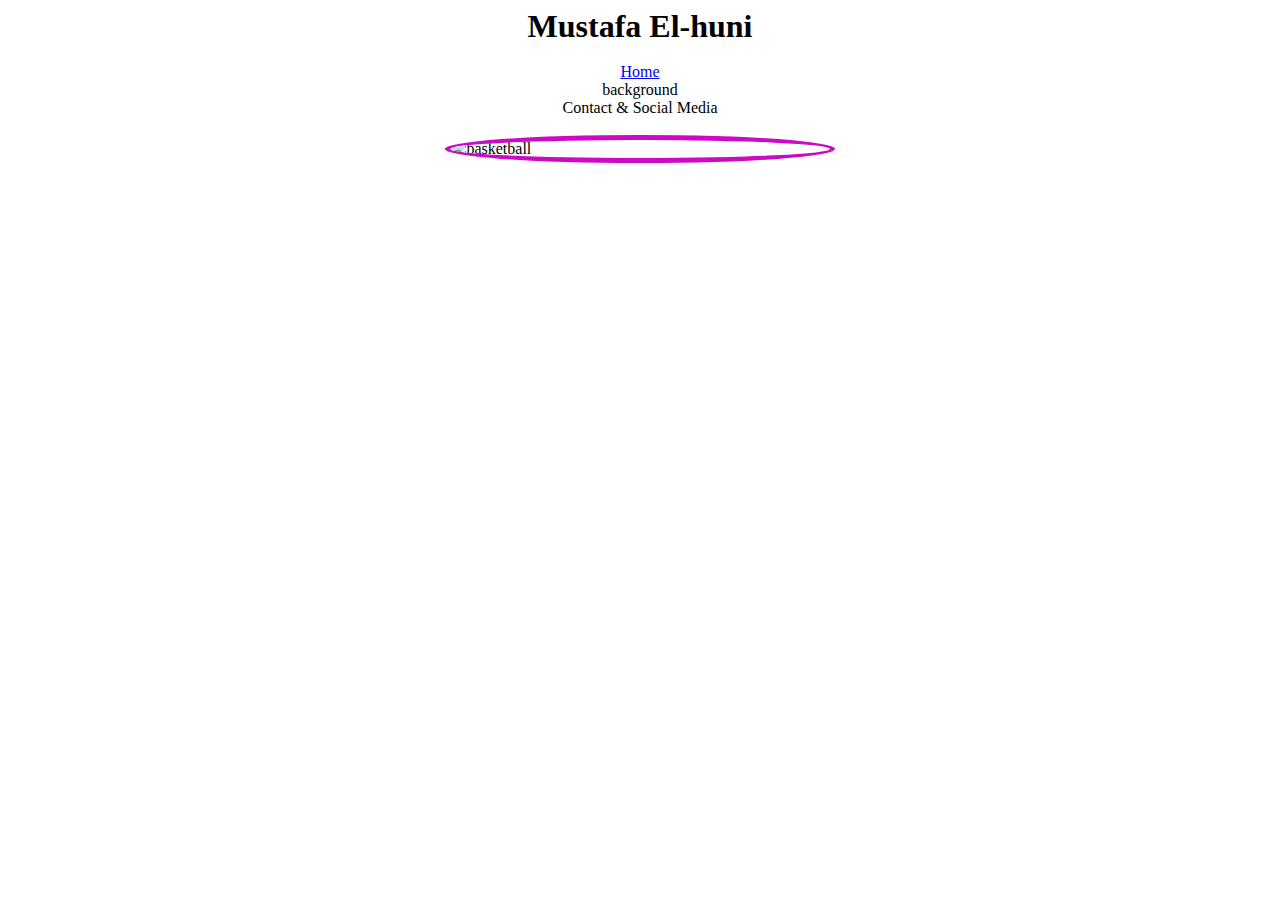
==== more.html @ f19087b2 "Body info" ====
<!DOCTYPE html>
    <html>
        <head>
            <title>Mustafa El-huni's Portfolio</title>
            <link rel="stylesheet" href="styles.css">
        </head>

        <body>
         
           <h1>Mustafa El-huni</h1>
            <div class="background">
            <div>
                    <ul class="main-nav">
                        
                        <li> <a href="index.html">Home</a></li>
                        <li>background</li>
                        <li>Contact &amp; Social Media</li>
                    </ul>
                </div>
                    &nbsp;
                <img src="images/profile.jpg" alt="basketball" class="profile-image">
                    &nbsp;
                    &nbsp;
            </div>


        </body>
    </html>
---- styles.css ----
h1 {
 font-size: xx-large;
 margin: 0;
 text-align: center ;
}

.main-nav {
  display: inline;
  text-align: center;
}

.profile-image {
    display: block;
    margin-left: auto;
    margin-right: auto;
    width: 30%;
    border-radius: 80%;
    border: 5px solid rgb(204, 9, 197);
}

.background {
    background: url('images/background.jpg') no-repeat top center ;
}

.About {
    text-align: left;
}

p {
    font-size: large;
}
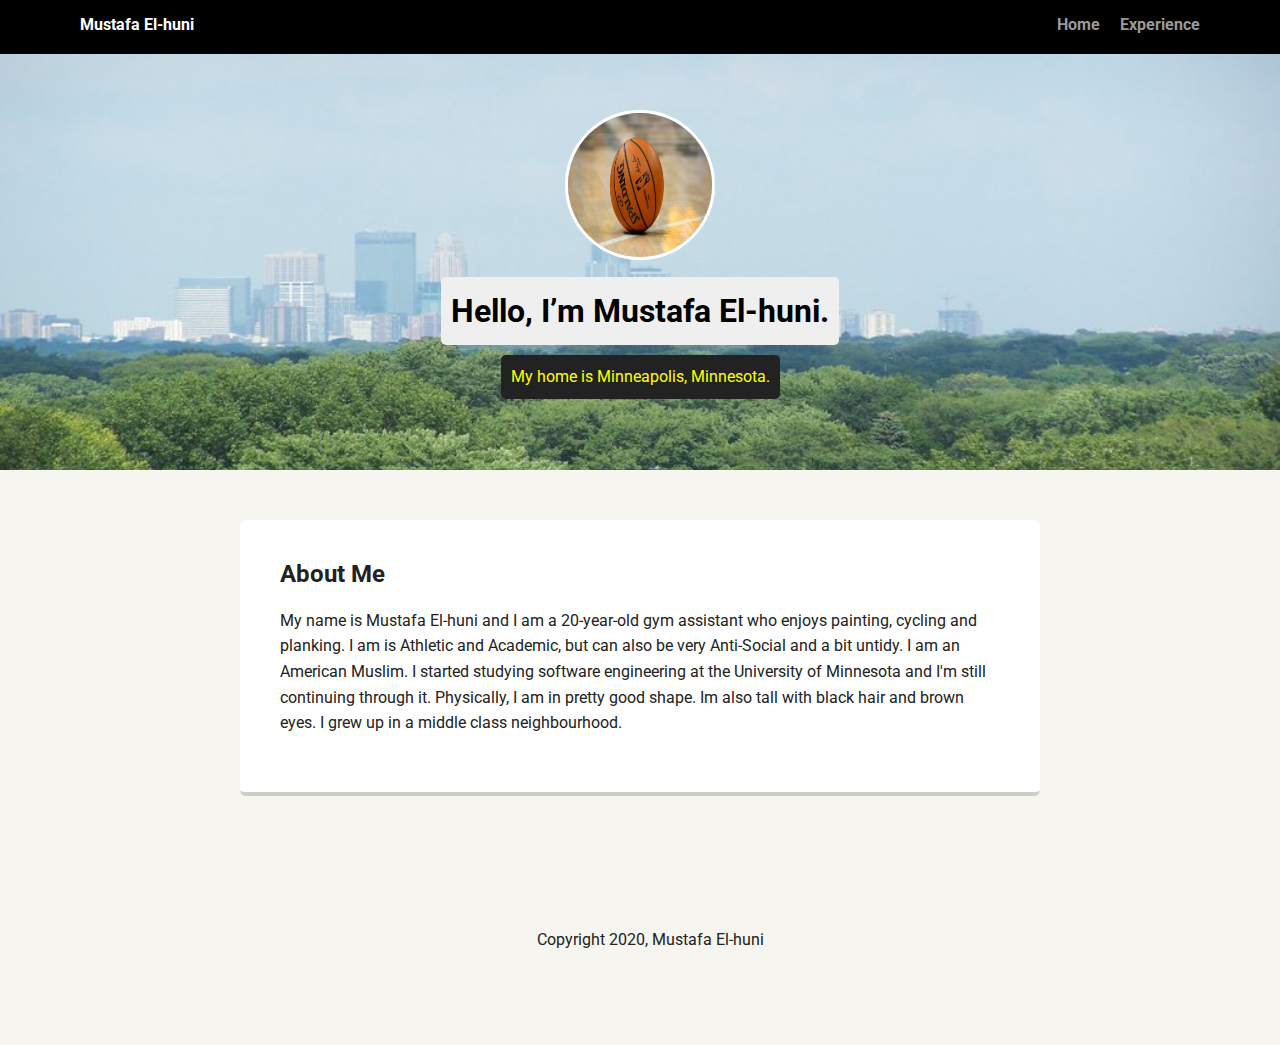
==== commit 8417b98b: "Final v2" ====
--- a/more.html
+++ b/more.html
@@ -1,28 +1,44 @@
-<!DOCTYPE html>
-    <html>
-        <head>
-            <title>Mustafa El-huni's Portfolio</title>
-            <link rel="stylesheet" href="styles.css">
-        </head>
+<!doctype html>
+<html lang="en">
+<head>
+  <meta charset="utf-8">
+  <title>Mustafa El-huni's Profile</title>
+  <meta name="viewport" content="width=device-width, initial-scale=1.0">
+  <link rel="stylesheet" href="styles.css">
+  <link href="https://fonts.googleapis.com/css?family=Muli%7CRoboto:400,300,500,700,900" rel="stylesheet"></head>
+  <body>
 
-        <body>
-         
-           <h1>Mustafa El-huni</h1>
-            <div class="background">
-            <div>
-                    <ul class="main-nav">
-                        
-                        <li> <a href="index.html">Home</a></li>
-                        <li>background</li>
-                        <li>Contact &amp; Social Media</li>
-                    </ul>
-                </div>
-                    &nbsp;
-                <img src="images/profile.jpg" alt="basketball" class="profile-image">
-                    &nbsp;
-                    &nbsp;
-            </div>
+    <div class="main-nav">
+        <ul class="nav">
+          <li class="name">Mustafa El-huni</li>
+          <li><a href="index.html">Home</a></li>
+          <li><a href="#exp">Experience</a></li>
+        </ul>
+    </div>
 
+    <header>
+      <img src="Images/profile.jpg" alt="Drawing of Mustafa El-huni" class="profile-image">
+      <h1 class="tag name">Hello, I’m Mustafa El-huni.</h1>
+      <p class="tag location">My home is Minneapolis, Minnesota.</p>
+    </header>
+<a id="exp"></a>
+    <main class="flex">
+      <div class="card2">
+        <h2>About Me</h2>
+        <p>My name is Mustafa El-huni and I am a 20-year-old gym assistant who enjoys painting, cycling and planking. I am is Athletic and Academic, but can also be very Anti-Social and a bit untidy.
 
-        </body>
-    </html>+            I am an American Muslim. I started studying software engineering at the University of Minnesota and I'm still continuing through it.
+            
+            Physically, I am in pretty good shape. Im also  tall with black hair and brown eyes.
+            
+            I  grew up in a middle class neighbourhood.</p>
+      </div>
+    </main>
+    <footer>
+      <ul>
+        <li><a href="https://github.com/Mustafa-el" class="social github">Github</a></li>
+      </ul>
+      <p class="copyright">Copyright 2020, Mustafa El-huni</p>
+    </footer>
+  </body>
+  </html>--- a/styles.css
+++ b/styles.css
@@ -1,31 +1,217 @@
-h1 {
- font-size: xx-large;
- margin: 0;
- text-align: center ;
-}
+/* Global Layout Set-up */
+* { 
+  box-sizing: border-box;
+}
+  
+body {
+  margin: 0;
+  padding: 0;
+  text-align: center;
+  font-family: 'Roboto', sans-serif;
+  color: #222;
+  background: #f7f5f0;
+}
+/* Link Styles */
+
+a {
+  text-decoration: none;
+  color: #999;
+}
+a:hover {
+  color: #6633ff;
+}
+
+/* Section Styles */
 
 .main-nav {
-  display: inline;
-  text-align: center;
-}
-
-.profile-image {
+  width: 100%;
+  background: black;
+  min-height: 30px;
+  padding: 10px;
+  position: fixed;
+  text-align: center;
+}
+.nav {
+  display: flex;
+  justify-content: space-around;
+  font-weight: 700;
+  list-style-type: none;
+  margin: 0 auto;
+  padding: 0;
+}
+
+.nav .name {
     display: block;
-    margin-left: auto;
     margin-right: auto;
-    width: 30%;
-    border-radius: 80%;
-    border: 5px solid rgb(204, 9, 197);
-}
-
-.background {
-    background: url('images/background.jpg') no-repeat top center ;
-}
-
-.About {
-    text-align: left;
-}
-
-p {
-    font-size: large;
-}+    color: white;
+}
+.nav li {
+  padding: 5px 10px 10px 10px;
+}
+.nav a {
+  transition: all .5s;
+}
+.nav a:hover {
+  color: white
+}
+
+header {
+  text-align: center;
+  background: url('Images/background.jpg') no-repeat top center ;
+  background-size: cover;
+  overflow: hidden;
+  padding-top: 60px;
+}
+header {
+  line-height: 1.5;
+}
+header .profile-image {
+  margin-top: 50px;
+  width: 150px;
+  height: 150px;
+  border-radius: 50%;
+  border: 3px solid white;
+  transition: all .5s;
+}
+header .profile-image:hover {
+  transform: scale(1.2) rotate(5deg);
+}
+.tag {
+  background-color: #efefef;
+  color: black;
+  padding: 10px;
+  border-radius: 5px;
+  display: table;
+  margin: 10px auto;
+} 
+.location {
+  background-color: #222;
+  color: yellow;
+}
+.card {
+  margin: 30px;
+  padding: 20px 40px 40px;
+  max-width: 500px;
+  text-align: left;
+  background: #fff;
+  border-bottom: 4px solid #ccc;
+  border-radius: 6px;
+  transition: all .5s;
+}
+.card2 {
+  margin: 30px;
+  padding: 20px 40px 40px;
+  max-width: 800px;
+  text-align: left;
+  background: #fff;
+  border-bottom: 4px solid #ccc;
+  border-radius: 6px;
+  transition: all .5s;
+}
+.card:hover {
+  border-color: #ff99ff;
+}
+
+ul.skills {
+  padding: 0;
+  text-align: center;
+}
+
+.skills li {
+  border-radius: 6px;
+  display: inline-block;
+  background: #ff9904;
+  color: white;
+  padding: 5px 10px;
+  margin: 2px;
+}
+
+.skills li:nth-child(odd) {
+  background: #0399ff;
+}
+
+footer {
+  width: 100%;
+  min-height: 30px;
+  padding: 20px 0 40px 20px;
+}
+
+footer .copyright {
+  top: -8px;
+  font-size: .75em;
+}
+
+footer ul {
+  list-style-type: none;
+  margin: 0;
+  padding: 0;
+}
+
+footer ul li {
+  display: inline-block;
+}
+
+a.social {
+  display: inline-block;
+  text-indent: -9999px;
+  margin-left: 5px;
+  width: 30px;
+  height: 30px;
+  background-size: 30px 30px;
+  opacity: .4;
+  transition: all .5s;
+}
+a.twitter {
+  background-image: url(images/twitter.svg);
+}
+a.linkedin {
+  background-image: url(images/linkedin.svg);
+}
+a.github {
+  background-image: url(images/github.svg);
+}
+a.social:hover {
+  opacity: 1;
+}
+.clearfix {
+  clear: both;
+}
+
+/* Styles for larger screens */
+@media screen and (min-width: 720px) {
+  
+  .flex {
+      display: -ms-flexbox;      /* TWEENER - IE 10 */
+      display: flex; 
+      max-width: 1200px;
+      -ms-flex-pack: distribute;
+      justify-content: space-around;
+      margin: 0 auto;
+  }
+
+  header {
+    min-height: 470px;
+  }
+
+  .nav {
+    max-width: 1200px;
+    padding: 0 30px;
+  }
+
+
+  main {
+    padding-top: 20px;
+  }
+
+  main p {
+    line-height: 1.6em;
+  }
+
+  footer {
+    font-size: 1.3em;
+    max-width: 1200px;
+    margin: 40px auto;
+  }
+
+}
+
